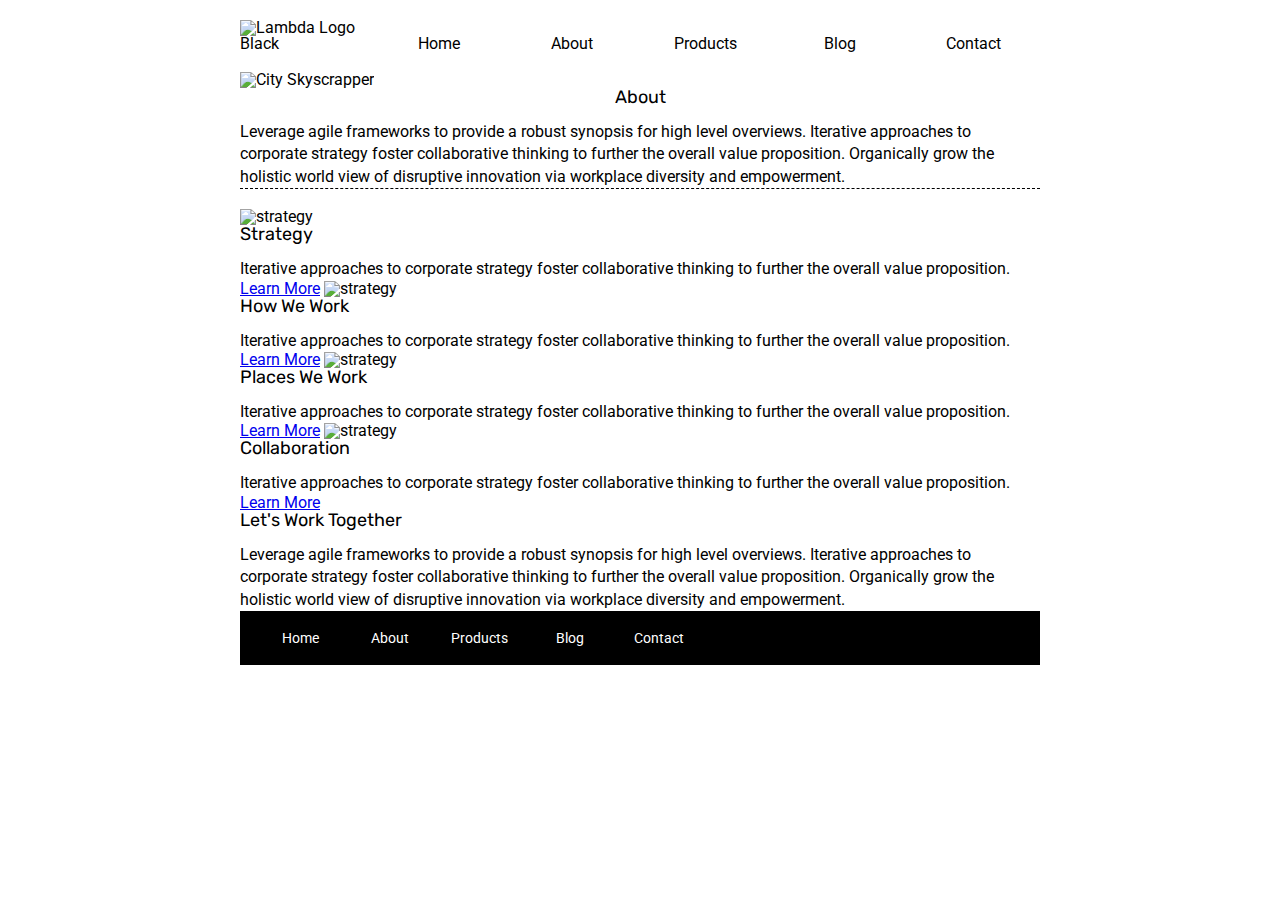
==== about.html @ 37c9429b "home page finished" ====
<!doctype html>

<html lang="en">
<head>
  <meta charset="utf-8">

  <title>Sprint Challenge - About</title>

  <link href="https://fonts.googleapis.com/css?family=Roboto|Rubik" rel="stylesheet">
  <link rel="stylesheet" href="css/index.css">

</head>

<body>
    <header>
        <div class="sticky">
            <img src="img/lambda-black.png" alt="Lambda Logo Black">
            <nav>
                <a href="index.html">Home</a>
                <a href="#">About</a>
                <a href="#">Products</a>
                <a href="#">Blog</a>
                <a href="#">Contact</a>
            </nav>
        </div>    
    </header>    
    <div class="container about-page">
      <img src="img/jumbo-about.png" alt="City Skyscrapper">
      <section class="top-content about">
        <h2>About</h2>
        <p>Leverage agile frameworks to provide a robust synopsis for high level overviews. Iterative approaches to corporate strategy foster collaborative thinking to further the overall value proposition. Organically grow the holistic world view of disruptive innovation via workplace diversity and empowerment.</p>
      </section>

      <img src="img/about-plan.png" alt="strategy">

      <h2>Strategy</h2>
    
      <p>Iterative approaches to corporate strategy foster collaborative thinking to further the overall value proposition.</p>
      <a href="#">Learn More</a>


      <img src="img/about-working.png" alt="strategy">
    
      <h2>How We Work</h2>
    
      <p>Iterative approaches to corporate strategy foster collaborative thinking to further the overall value proposition.</p>
      <a href="#">Learn More</a>



      <img src="img/about-office.png" alt="strategy">
    
      <h2>Places We Work</h2>

      <p>Iterative approaches to corporate strategy foster collaborative thinking to further the overall value proposition.</p>
      <a href="#">Learn More</a>

      <img src="img/about-meeting.png" alt="strategy">
    
      <h2>Collaboration</h2>
    
      <p>Iterative approaches to corporate strategy foster collaborative thinking to further the overall value proposition.</p>

      <a href="#">Learn More</a>

      <h2>Let's Work Together</h2>

      <p>Leverage agile frameworks to provide a robust synopsis for high level overviews. Iterative approaches to corporate strategy foster collaborative thinking to further the overall value proposition. Organically grow the holistic world view of disruptive innovation via workplace diversity and empowerment.</p>

      <footer>
        <nav>
          <a href="index.html">Home</a>
          <a href="#">About</a>
          <a href="#">Products</a>
          <a href="#">Blog</a>
          <a href="#">Contact</a>
        </nav>
      </footer>
    </div><!-- container -->        
</body>
</html>
---- css/index.css ----
/* http://meyerweb.com/eric/tools/css/reset/ 
   v2.0 | 20110126
   License: none (public domain)
*/

html, body, div, span, applet, object, iframe,
h1, h2, h3, h4, h5, h6, p, blockquote, pre,
a, abbr, acronym, address, big, cite, code,
del, dfn, em, img, ins, kbd, q, s, samp,
small, strike, strong, sub, sup, tt, var,
b, u, i, center,
dl, dt, dd, ol, ul, li,
fieldset, form, label, legend,
table, caption, tbody, tfoot, thead, tr, th, td,
article, aside, canvas, details, embed, 
figure, figcaption, footer, header, hgroup, 
menu, nav, output, ruby, section, summary,
time, mark, audio, video {
	margin: 0;
	padding: 0;
	border: 0;
	font-size: 100%;
	font: inherit;
	vertical-align: baseline;
}
/* HTML5 display-role reset for older browsers */
article, aside, details, figcaption, figure, 
footer, header, hgroup, menu, nav, section {
	display: block;
}
body {
	line-height: 1;
}
ol, ul {
	list-style: none;
}
blockquote, q {
	quotes: none;
}
blockquote:before, blockquote:after,
q:before, q:after {
	content: '';
	content: none;
}
table {
	border-collapse: collapse;
	border-spacing: 0;
}

* {
    box-sizing: border-box;
}

html, body {
    height: 100%;
    font-family: 'Roboto', sans-serif;
}

h1, h2, h3, h4, h5 {
    font-size: 18px;
    margin-bottom: 15px;
    font-family: 'Rubik', sans-serif;
}

p {
    line-height: 1.4;
}

.container {
    width: 800px;
    margin: 0 auto;
}

.top-content {
    display: flex;
    flex-wrap: wrap;
    justify-content: space-evenly;
    margin-bottom: 20px;
    border-bottom: 1px dashed black;
}

.top-content .text-container {
    width: 48%;
    padding: 0 1%;
    padding-bottom: 20px;  
}

.middle-content {
    margin-bottom: 20px;
    border-bottom: 1px dashed black;
}

.middle-content h2 {
    padding: 0 2%;
    margin-bottom: 0;
}

.middle-content .boxes {
    display: flex;
    flex-wrap: wrap;
    justify-content: space-evenly;
}

.middle-content .boxes .box {
    width: 12.5%;
    height: 100px;
    background: black;
    margin: 20px 2.5%;
    color: white;
    display: flex;
    align-items: center;
    justify-content: center;
}

.bottom-content {
    display: flex;
    margin: 0 2% 20px;
    justify-content: space-around;
}

.bottom-content .text-container {
    padding-right: 4%;
}

.bottom-content .text-container:last-child {
    padding-right: 0;
}

footer {
    width: 100%;
    background: black;
}

footer nav {
    width: 60%;
    display: flex;
    justify-content: space-between;
    align-items: center;
    padding: 20px 2%;
    font-size: 14px;
}

footer nav a {
    color: white;
    text-decoration: none;
}

/* Home Navigation */
.sticky{
    display: flex;
    width: 800px;
    padding: 20px 0;
    margin: 0 auto;
}

.sticky nav{
    display: flex;
    flex-direction: left;
    justify-content: center;
    width: 100%;
    align-items: flex-end;
}

nav a{
    display: flex;
    justify-content: center;
    width: 20%;
    text-decoration: none;
    color: black;
}

/* middle-content */
.text-container{
    margin-top: 25px;
}

.middle-content .boxes .box1{
    background: teal;
}
.middle-content .boxes .box2{
    background: gold;
}
.middle-content .boxes .box3{
    background: cadetblue;
}
.middle-content .boxes .box4{
    background: coral;
}
.middle-content .boxes .box5{
    background: crimson;
}
.middle-content .boxes .box6{
    background: forestgreen;
}
.middle-content .boxes .box7{
    background: darkorchid;
}
.middle-content .boxes .box8{
    background: hotpink;
}
.middle-content .boxes .box9{
    background: indigo;
}
.middle-content .boxes .box10{
    background: dodgerblue;
}
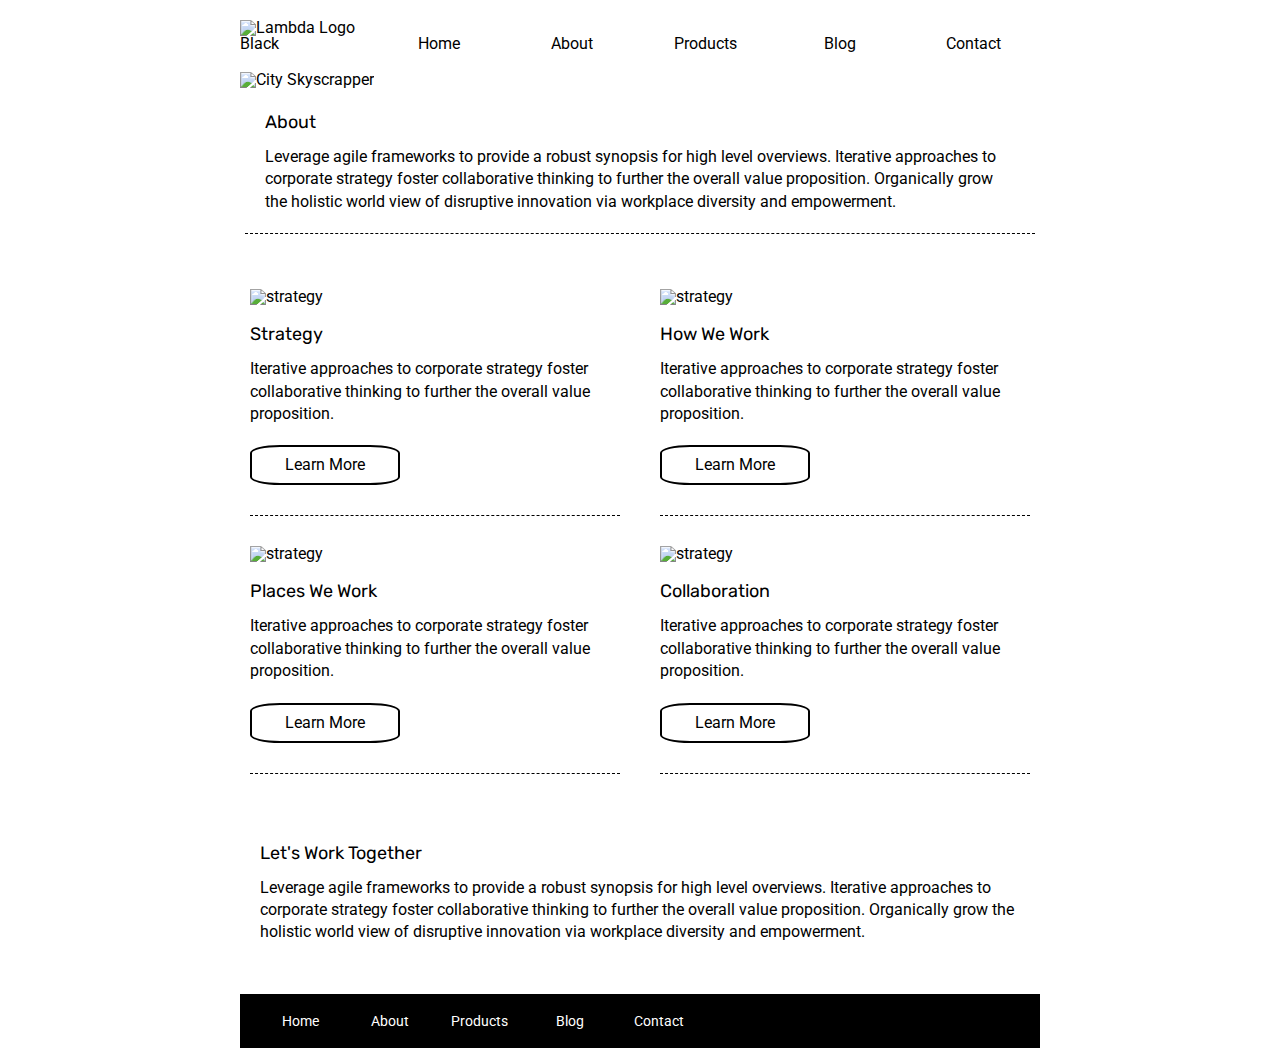
==== commit 94169b5f: "finished about page" ====
--- a/about.html
+++ b/about.html
@@ -26,47 +26,56 @@
     </header>    
     <div class="container about-page">
       <img src="img/jumbo-about.png" alt="City Skyscrapper">
-      <section class="top-content about">
+      <section class="about">
         <h2>About</h2>
         <p>Leverage agile frameworks to provide a robust synopsis for high level overviews. Iterative approaches to corporate strategy foster collaborative thinking to further the overall value proposition. Organically grow the holistic world view of disruptive innovation via workplace diversity and empowerment.</p>
       </section>
 
-      <img src="img/about-plan.png" alt="strategy">
+      <section class="strategy how">
+        <div class="middle-wrapper">
+          <div class="column-one">
+            <img src="img/about-plan.png" alt="strategy">
 
-      <h2>Strategy</h2>
-    
-      <p>Iterative approaches to corporate strategy foster collaborative thinking to further the overall value proposition.</p>
-      <a href="#">Learn More</a>
+            <h2>Strategy</h2>
+          
+            <p>Iterative approaches to corporate strategy foster collaborative thinking to further the overall value proposition.</p>
+        
+            <a href="#">Learn More</a>
+          </div>
+          <div class="column-two">
+            <img src="img/about-working.png" alt="strategy">
+          
+            <h2>How We Work</h2>
+          
+            <p>Iterative approaches to corporate strategy foster collaborative thinking to further the overall value proposition.</p>
+            
+            <a href="#">Learn More</a>
+          </div>
+          <div class="column-one">
+           <img src="img/about-office.png" alt="strategy">
+        
+            <h2>Places We Work</h2>
 
+            <p>Iterative approaches to corporate strategy foster collaborative thinking to further the overall value proposition.</p>
+            <a href="#">Learn More</a>
+          </div>
+          <div class="column-two">
+            <img src="img/about-meeting.png" alt="strategy">
+          
+            <h2>Collaboration</h2>
+          
+            <p>Iterative approaches to corporate strategy foster collaborative thinking to further the overall value proposition.</p>
 
-      <img src="img/about-working.png" alt="strategy">
-    
-      <h2>How We Work</h2>
-    
-      <p>Iterative approaches to corporate strategy foster collaborative thinking to further the overall value proposition.</p>
-      <a href="#">Learn More</a>
-
-
-
-      <img src="img/about-office.png" alt="strategy">
-    
-      <h2>Places We Work</h2>
-
-      <p>Iterative approaches to corporate strategy foster collaborative thinking to further the overall value proposition.</p>
-      <a href="#">Learn More</a>
-
-      <img src="img/about-meeting.png" alt="strategy">
-    
-      <h2>Collaboration</h2>
-    
-      <p>Iterative approaches to corporate strategy foster collaborative thinking to further the overall value proposition.</p>
-
-      <a href="#">Learn More</a>
-
-      <h2>Let's Work Together</h2>
-
-      <p>Leverage agile frameworks to provide a robust synopsis for high level overviews. Iterative approaches to corporate strategy foster collaborative thinking to further the overall value proposition. Organically grow the holistic world view of disruptive innovation via workplace diversity and empowerment.</p>
-
+            <a href="#">Learn More</a>
+          </div>
+        </div>
+      </section>
+      <section>
+        <div class="last-content">
+          <h2>Let's Work Together</h2>
+          <p>Leverage agile frameworks to provide a robust synopsis for high level overviews. Iterative approaches to corporate strategy foster collaborative thinking to further the overall value proposition. Organically grow the holistic world view of disruptive innovation via workplace diversity and empowerment.</p>
+        </div>
+      </section>
       <footer>
         <nav>
           <a href="index.html">Home</a>
@@ -76,6 +85,6 @@
           <a href="#">Contact</a>
         </nav>
       </footer>
-    </div><!-- container -->        
+    </div>      
 </body>
 </html>--- a/css/index.css
+++ b/css/index.css
@@ -203,4 +203,51 @@
 }
 .middle-content .boxes .box10{
     background: dodgerblue;
-}+}
+
+/* About page */
+/* top content */
+
+.about{
+    display: flex;
+    flex-wrap: wrap;
+    margin: 5px;
+    padding: 20px;
+    border-bottom: 1px dashed black;
+}
+
+/* middle content */
+.middle-wrapper{
+    display: flex;
+    justify-content: space-between;
+    padding: 20px 10px;
+    flex-wrap: wrap;
+}
+
+.column-one, .column-two{
+    border-bottom: 1px dashed black;
+    width: 370px;
+    padding: 30px 0;
+}
+
+.middle-wrapper a {
+    display: block;
+    text-decoration: none;
+    color: black;
+    border: 2px black solid;
+    width: 150px;
+    text-align: center;
+    padding: 10px 25px;
+    border-radius: 20%;
+    margin-top: 20px;
+}
+
+.column-one img, .column-two img{
+    padding-bottom: 20px;
+}
+
+/* bottom-content */
+
+.last-content{
+    padding: 50px 20px;
+}
